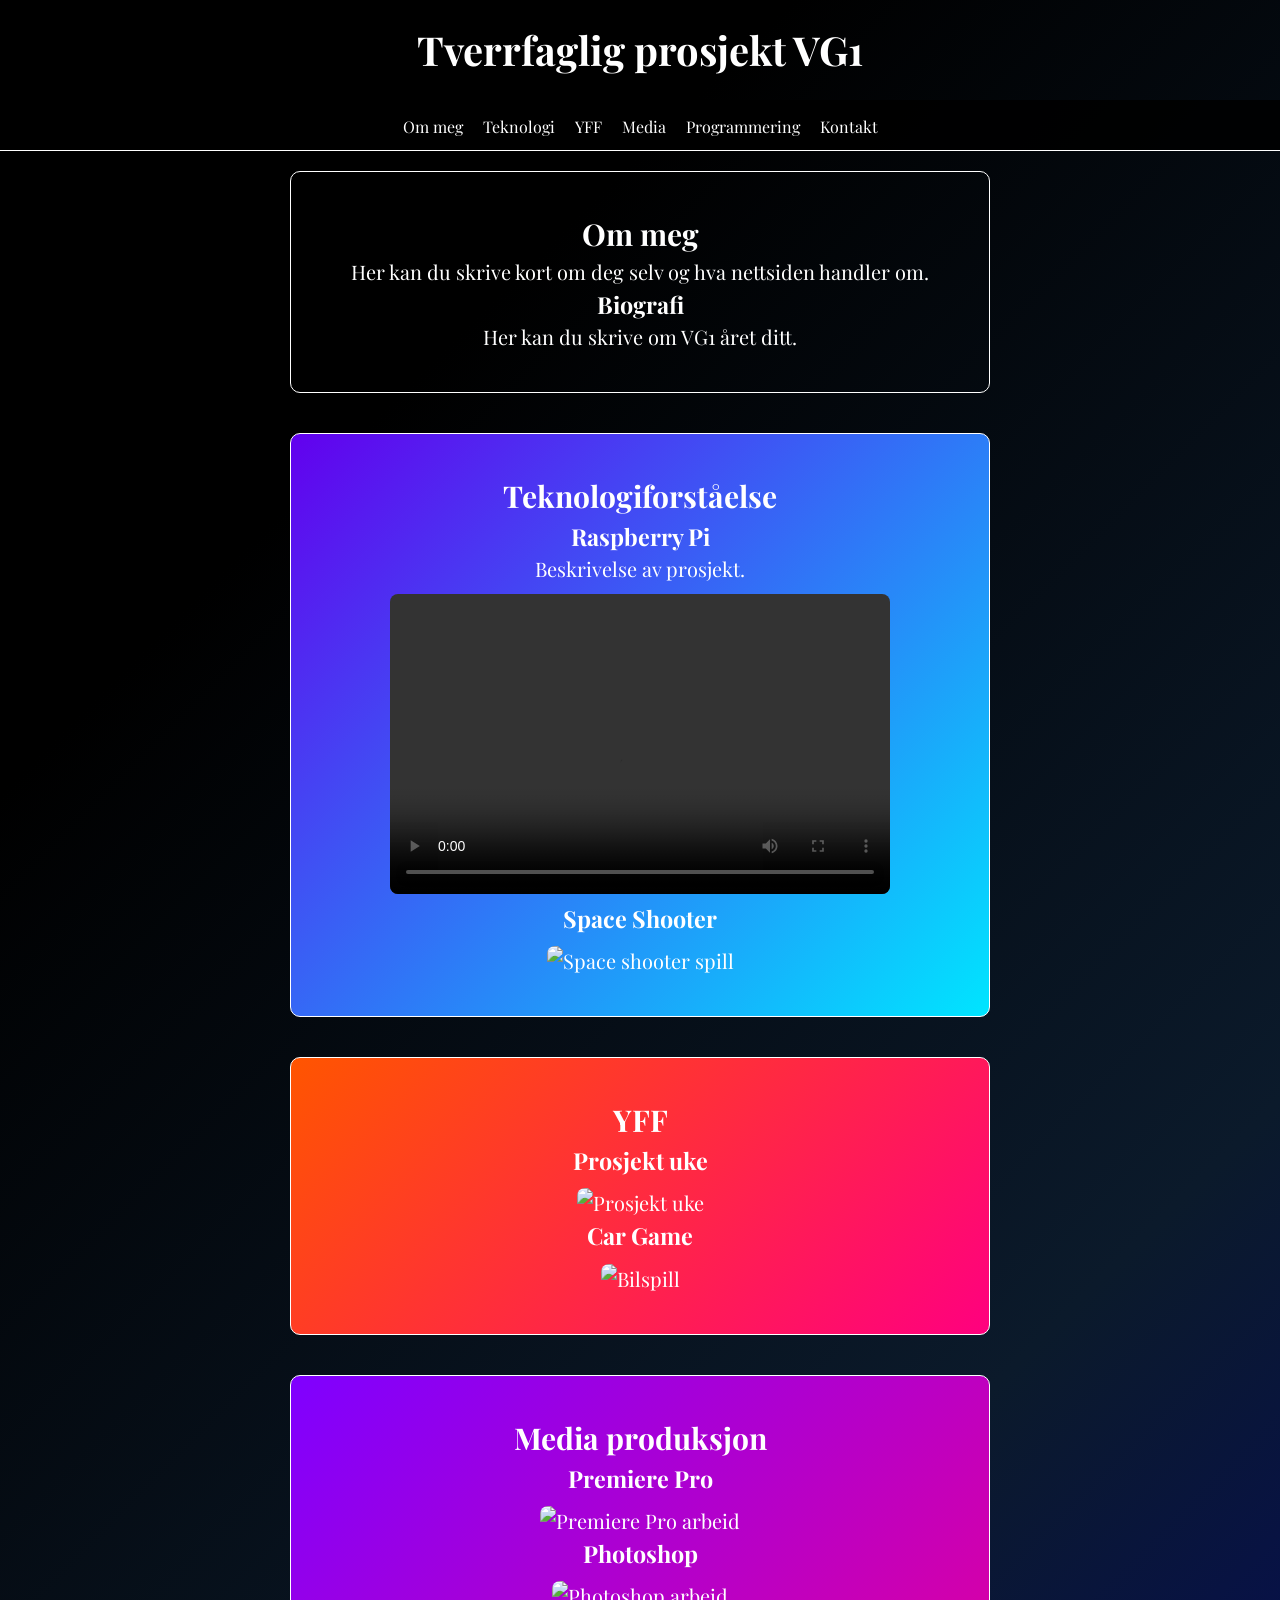
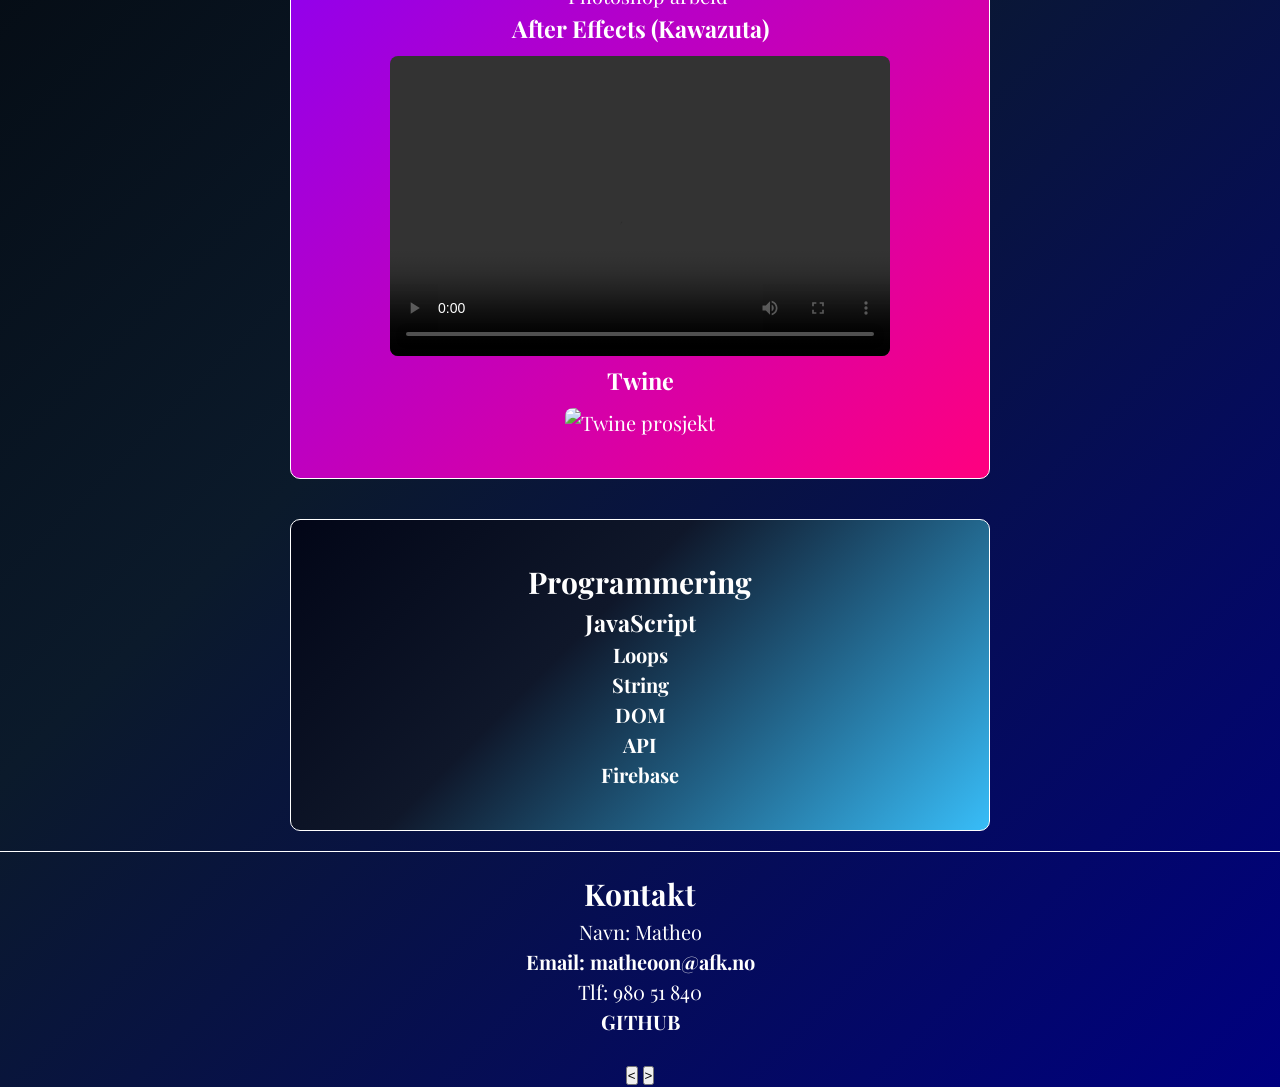
==== index.html @ d9e20f60 "update" ====
<!DOCTYPE html>
<html lang="no">

<head>
    <meta charset="UTF-8">
    <meta name="viewport" content="width=device-width, initial-scale=1.0">
    <title>Tverrfaglig prosjekt VG1</title>
    <link href="https://fonts.googleapis.com/css2?family=Playfair+Display&display=swap" rel="stylesheet">
    <link rel="stylesheet" href="style.css">
</head>

<body>

    <header>
        <h1>Tverrfaglig prosjekt VG<span class="en">1</span></h1>
    </header>

    <nav>
        <ul>
            <li><a href="./classes/om.html">Om meg</a></li>
            <li><a href="./classes/tech.html">Teknologi</a></li>
            <li><a href="./classes/yff.html">YFF</a></li>
            <li><a href="./classes/media.html">Media</a></li>
            <li><a href="./classes/program.html">Programmering</a></li>
            <li><a href="./classes/kontakt.html">Kontakt</a></li>
        </ul>
    </nav>

    <main>

        <section id="om-meg" class="section">
            <h2>Om meg</h2>
            <p>Her kan du skrive kort om deg selv og hva nettsiden handler om.</p>

            <h3>Biografi</h3>
            <p>Her kan du skrive om VG1 året ditt.</p>
        </section>

        <!-- TEKNOLOGI -->
        <section id="teknologi" class="section tech">
            <h2>Teknologiforståelse</h2>

            <h3>Raspberry Pi</h3>
            <p>Beskrivelse av prosjekt.</p>
            <video controls src="videos/blink.mp4" class="blink" loop></video>

            <h3>Space Shooter</h3>
            <img src="#" alt="Space shooter spill">
        </section>

        <!-- YFF -->
        <section id="yff" class="section yff">
            <h2>YFF</h2>

            <h3>Prosjekt uke</h3>
            <img src="#" alt="Prosjekt uke">

            <h3>Car Game</h3>
            <img src="#" alt="Bilspill">
        </section>

        <!-- MEDIA -->
        <section id="media" class="section media">
            <h2>Media produksjon</h2>

            <h3>Premiere Pro</h3>
            <img src="#" alt="Premiere Pro arbeid">

            <h3>Photoshop</h3>
            <img src="#" alt="Photoshop arbeid">

            <h3>After Effects (Kawazuta)</h3>
            <video controls src="videos/kawazuta.mp4" loop></video>

            <h3>Twine</h3>
            <img src="#" alt="Twine prosjekt">
        </section>

        <!-- PROGRAMMERING -->
        <section id="programmering" class="section program">
            <h2>Programmering</h2>

            <h3>JavaScript</h3>

            <h4>Loops</h4>
            <p></p>

            <h4>String</h4>
            <p></p>

            <h4>DOM</h4>
            <p></p>

            <h4>API</h4>
            <p></p>

            <h4>Firebase</h4>
            <p></p>
        </section>

    </main>

    <footer id="kontakt">
        <h2>Kontakt</h2>
        <p>Navn: Matheo</p>
        <a href="mailto:matheoon@afk.no" class="email">Email: matheoon@afk.no</a>
        <p>Tlf: 980 51 840</p>
        <p class="gitgud"><a href="https://github.com/Matheo0912">GitHub</a></p>
    </footer>

    <button class="left"><</button>
    <button class="right">></button>

    <script src="index.js"></script>
</body>

</html>
---- style.css ----
/* RESET */
* {
    margin: 0;
    padding: 0;
    box-sizing: border-box;
}

html, body {
  overscroll-behavior: none;
}

html {
    scroll-behavior: smooth;
}

body {
    font-family: "Playfair Display", serif;
    color: white;
    line-height: 1.5;
    background: linear-gradient(135deg, black 0%, black 20%, #0b1a2b 60%, navy 100%);
    text-align: center;
    justify-content: center;
}

.en {
    font-size: relative(0.8);
}

header {
    text-align: center;
    padding: 20px;
}


nav {
    position: sticky;
    top: 0;
    background: rgba(0, 0, 0, 0.85);
    padding: 10px;
    z-index: 1000;
    border-bottom: 1px solid white;
}

nav ul {
    display: flex;
    justify-content: center;
    list-style: none;
    gap: 20px;
}

nav a {
    color: white;
    text-decoration: none;
    font-size: 16px;
}

nav a:hover {
    color: #38bdf8;
    text-decoration: underline;
    margin-bottom: 10px;
}

.section {
    padding: 40px 20px;
    margin: 20px;
    border: 1px solid white;
    border-radius: 10px;
    max-width: 774px;
    min-width: 700px;
}

main {
    display: flex;
    flex-direction: column;
    align-items: center;
}

/* TEKNOLOGI */
.tech {
    background: linear-gradient(135deg, #6200EE 0%, #00E5FF 100%);
    text-align: center;
}

/* YFF */
.yff {
    background: linear-gradient(135deg, #FF5500 0%, #FF007F 100%);
    text-align: center;
}

/* MEDIA */
.media {
    background: linear-gradient(135deg, #7F00FF 0%, #FF007F 100%);
    text-align: center;
}

/* PROGRAMMERING */
.program {
    background: linear-gradient(135deg, #020617 0%, #0f172a 40%, #38bdf8 100%);
    text-align: center;
}

/* MEDIA ELEMENTS */
img, video {
    width: 100%;
    height: 300px;
    max-width: 500px;
    margin-top: 10px;
    border-radius: 8px;
    object-position: center; 
    object-fit: cover;
}

footer {
    padding: 20px;
    text-align: center;
    border-top: 1px solid white;
}

.email {
    color: white;
    text-decoration: none;
    font-weight: bold;
}

.email:hover {
    color: #38bdf8;
    text-decoration: underline;
}

.gitgud a {
    color: white;
    text-decoration: none;
    font-weight: bold;
    text-transform: uppercase;
}

.gitgud a:hover {
    color: #38bdf8;
    text-decoration: underline;
}

/* RESPONSIVE */
@media (min-width: 768px) {
    body {
        font-size: 18px;
    }

    h1 {
        font-size: 36px;
    }

    h2 {
        font-size: 26px;
    }
}

@media (min-width: 1024px) {
    body {
        font-size: 20px;
    }

    h1 {
        font-size: 40px;
    }

    h2 {
        font-size: 30px;
    }
}
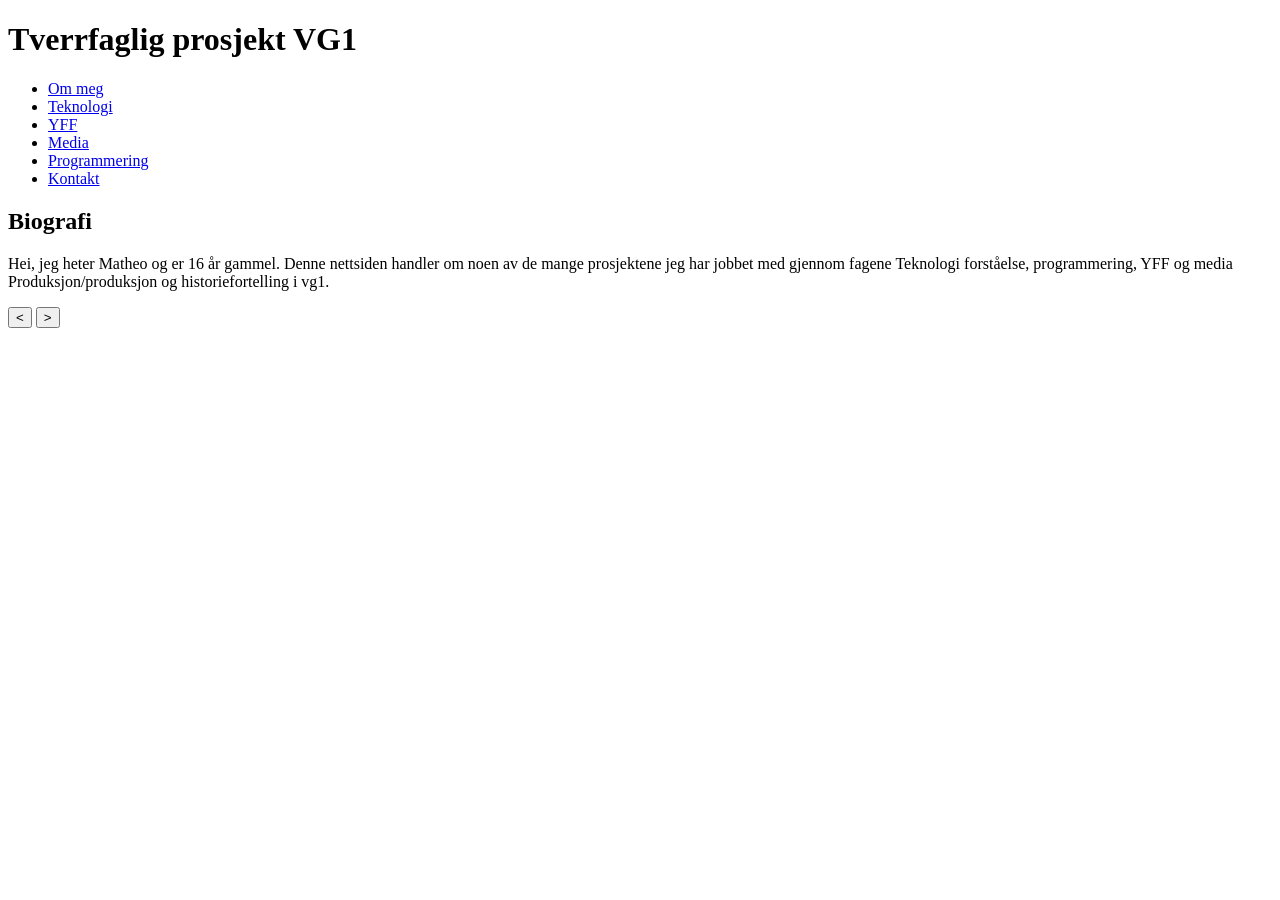
==== commit 1702a96f: "Add files via upload" ====
--- a/index.html
+++ b/index.html
@@ -1,117 +1,46 @@
-<!DOCTYPE html>
-<html lang="no">
-
-<head>
-    <meta charset="UTF-8">
-    <meta name="viewport" content="width=device-width, initial-scale=1.0">
-    <title>Tverrfaglig prosjekt VG1</title>
-    <link href="https://fonts.googleapis.com/css2?family=Playfair+Display&display=swap" rel="stylesheet">
-    <link rel="stylesheet" href="style.css">
-</head>
-
-<body>
-
-    <header>
-        <h1>Tverrfaglig prosjekt VG<span class="en">1</span></h1>
-    </header>
-
-    <nav>
-        <ul>
-            <li><a href="./classes/om.html">Om meg</a></li>
-            <li><a href="./classes/tech.html">Teknologi</a></li>
-            <li><a href="./classes/yff.html">YFF</a></li>
-            <li><a href="./classes/media.html">Media</a></li>
-            <li><a href="./classes/program.html">Programmering</a></li>
-            <li><a href="./classes/kontakt.html">Kontakt</a></li>
-        </ul>
-    </nav>
-
-    <main>
-
-        <section id="om-meg" class="section">
-            <h2>Om meg</h2>
-            <p>Her kan du skrive kort om deg selv og hva nettsiden handler om.</p>
-
-            <h3>Biografi</h3>
-            <p>Her kan du skrive om VG1 året ditt.</p>
-        </section>
-
-        <!-- TEKNOLOGI -->
-        <section id="teknologi" class="section tech">
-            <h2>Teknologiforståelse</h2>
-
-            <h3>Raspberry Pi</h3>
-            <p>Beskrivelse av prosjekt.</p>
-            <video controls src="videos/blink.mp4" class="blink" loop></video>
-
-            <h3>Space Shooter</h3>
-            <img src="#" alt="Space shooter spill">
-        </section>
-
-        <!-- YFF -->
-        <section id="yff" class="section yff">
-            <h2>YFF</h2>
-
-            <h3>Prosjekt uke</h3>
-            <img src="#" alt="Prosjekt uke">
-
-            <h3>Car Game</h3>
-            <img src="#" alt="Bilspill">
-        </section>
-
-        <!-- MEDIA -->
-        <section id="media" class="section media">
-            <h2>Media produksjon</h2>
-
-            <h3>Premiere Pro</h3>
-            <img src="#" alt="Premiere Pro arbeid">
-
-            <h3>Photoshop</h3>
-            <img src="#" alt="Photoshop arbeid">
-
-            <h3>After Effects (Kawazuta)</h3>
-            <video controls src="videos/kawazuta.mp4" loop></video>
-
-            <h3>Twine</h3>
-            <img src="#" alt="Twine prosjekt">
-        </section>
-
-        <!-- PROGRAMMERING -->
-        <section id="programmering" class="section program">
-            <h2>Programmering</h2>
-
-            <h3>JavaScript</h3>
-
-            <h4>Loops</h4>
-            <p></p>
-
-            <h4>String</h4>
-            <p></p>
-
-            <h4>DOM</h4>
-            <p></p>
-
-            <h4>API</h4>
-            <p></p>
-
-            <h4>Firebase</h4>
-            <p></p>
-        </section>
-
-    </main>
-
-    <footer id="kontakt">
-        <h2>Kontakt</h2>
-        <p>Navn: Matheo</p>
-        <a href="mailto:matheoon@afk.no" class="email">Email: matheoon@afk.no</a>
-        <p>Tlf: 980 51 840</p>
-        <p class="gitgud"><a href="https://github.com/Matheo0912">GitHub</a></p>
-    </footer>
-
-    <button class="left"><</button>
-    <button class="right">></button>
-
-    <script src="index.js"></script>
-</body>
-
+<!DOCTYPE html>
+<html lang="no">
+
+<head>
+    <meta charset="UTF-8">
+    <meta name="viewport" content="width=device-width, initial-scale=1.0">
+    <title>Tverrfaglig prosjekt VG1</title>
+    <link href="https://fonts.googleapis.com/css2?family=Playfair+Display&display=swap" rel="stylesheet">
+    <link rel="preconnect" href="https://fonts.googleapis.com">
+    <link rel="preconnect" href="https://fonts.gstatic.com" crossorigin>
+    <link href="https://fonts.googleapis.com/css2?family=Noto+Sans:ital,wght@0,100..900;1,100..900&display=swap" rel="stylesheet">
+
+    <link rel="stylesheet" href="./css/style.css">
+</head>
+
+<body>
+
+    <header>
+        <h1>Tverrfaglig prosjekt VG<span class="en">1</span></h1>
+    </header>
+
+    <nav>
+        <ul>
+            <li><a href="./classes/om.html">Om meg</a></li>
+            <li><a href="./classes/tech.html">Teknologi</a></li>
+            <li><a href="./classes/yff.html">YFF</a></li>
+            <li><a href="./classes/media.html">Media</a></li>
+            <li><a href="./classes/program.html">Programmering</a></li>
+            <li><a href="./classes/kontakt.html">Kontakt</a></li>
+        </ul>
+    </nav>
+
+    <main>
+        <section id="om-meg" class="section om">
+            <h2>Biografi</h2>
+            <p>Hei, jeg heter Matheo og er 16 år gammel. Denne nettsiden handler om noen av de mange prosjektene jeg har jobbet med gjennom fagene Teknologi forståelse, programmering, YFF og media Produksjon/produksjon og historiefortelling i vg1.</p>
+        </section>
+    </main>
+    
+    <button class="left"><</button>
+    <button class="right">></button>
+
+    <script src="./JS/index.js" defer></script>
+</body>
+
 </html>
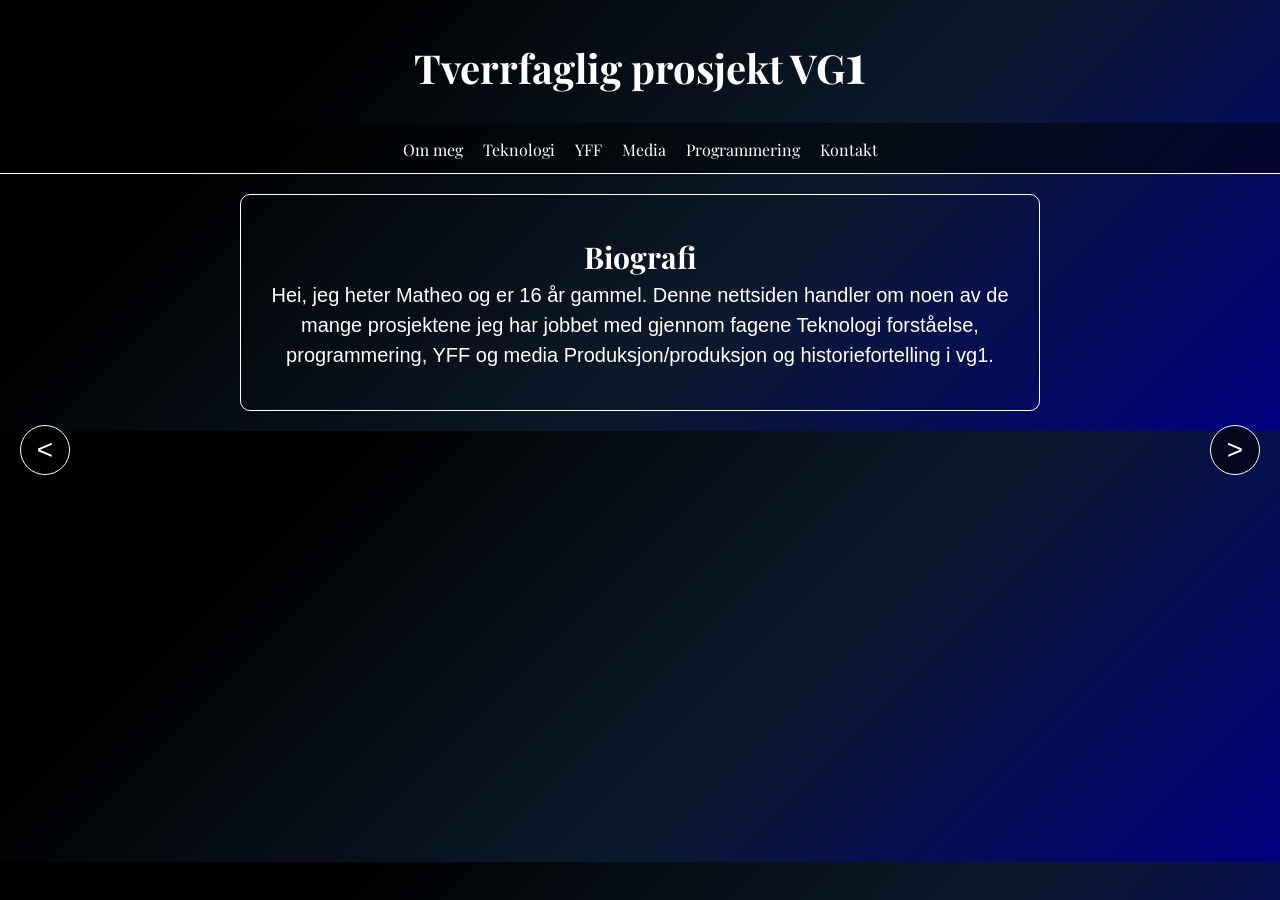
==== commit 35a72ce5: "Add files via upload" ====
--- a/index.html
+++ b/index.html
@@ -10,7 +10,7 @@
     <link rel="preconnect" href="https://fonts.gstatic.com" crossorigin>
     <link href="https://fonts.googleapis.com/css2?family=Noto+Sans:ital,wght@0,100..900;1,100..900&display=swap" rel="stylesheet">
 
-    <link rel="stylesheet" href="./css/style.css">
+    <link rel="stylesheet" href="style.css">
 </head>
 
 <body>
@@ -22,11 +22,11 @@
     <nav>
         <ul>
             <li><a href="./classes/om.html">Om meg</a></li>
-            <li><a href="./classes/tech.html">Teknologi</a></li>
-            <li><a href="./classes/yff.html">YFF</a></li>
-            <li><a href="./classes/media.html">Media</a></li>
-            <li><a href="./classes/program.html">Programmering</a></li>
-            <li><a href="./classes/kontakt.html">Kontakt</a></li>
+            <li><a href="tech.html">Teknologi</a></li>
+            <li><a href="yff.html">YFF</a></li>
+            <li><a href="media.html">Media</a></li>
+            <li><a href="program.html">Programmering</a></li>
+            <li><a href="kontakt.html">Kontakt</a></li>
         </ul>
     </nav>
 
--- a/style.css
+++ b/style.css
@@ -0,0 +1,607 @@
+/* RESET */
+* {
+    margin: 0;
+    padding: 0;
+    box-sizing: border-box;
+}
+
+html,
+body {
+    overscroll-behavior: none;
+    min-width: 508px;
+}
+
+p {
+    font-family: "Noto Sans", sans-serif;
+}
+
+html {
+    scroll-behavior: smooth;
+}
+
+body {
+    font-family: "Playfair Display", serif;
+    color: white;
+    line-height: 1.5;
+    background: linear-gradient(135deg, black 0%, black 20%, #0b1a2b 60%, navy 100%);
+    text-align: center;
+    justify-content: center;
+}
+
+.en {
+    font-size: 45px;
+}
+
+header {
+    text-align: center;
+    padding: 20px;
+}
+
+
+/* nav {
+    position: fixed;  
+    bottom: 0;        
+    left: 0;          
+    width: 100%;
+    background: rgba(0, 0, 0, 0.75); 
+    padding: 15px;
+    z-index: 1000;
+    border-top: 1px solid white; 
+} */
+
+nav {
+    position: sticky;
+    top: 0;
+    background: rgba(0, 0, 0, 0.5);
+    padding: 10px;
+    z-index: 1000;
+    /* top, bottom */
+    /* border-top: 1px solid white; */
+    border-bottom: 1px solid white;
+}
+
+nav ul {
+    display: flex;
+    justify-content: center;
+    list-style: none;
+    gap: 20px;
+}
+
+nav a {
+    color: white;
+    text-decoration: none;
+    font-size: 16px;
+}
+
+nav a:hover,
+nav a.active {
+    color: #38bdf8;
+    text-decoration: underline;
+    margin-bottom: 10px;
+    /* scale: 1.05; */
+}
+
+.section {
+    padding: 40px 20px;
+    margin: 20px;
+    border: 1px solid white;
+    border-radius: 10px;
+    /* max-width: 774px;
+    min-width: 700px; */
+}
+
+main {
+    display: flex;
+    flex-direction: column;
+    align-items: center;
+}
+
+/* Biografi */
+/* .om{
+    background: linear-gradient(135deg, #ff00dd 0%, #00ffb3 100%);
+} */
+
+/* TEKNOLOGI */
+.tech {
+    background: linear-gradient(135deg, #6200EE 0%, #00E5FF 100%);
+    text-align: center;
+}
+
+/* YFF */
+.yff {
+    background: linear-gradient(135deg, #FF5500 0%, #FF007F 100%);
+    text-align: center;
+}
+
+/* MEDIA */
+.media {
+    background: linear-gradient(135deg, #7F00FF 0%, #FF007F 100%);
+    text-align: center;
+}
+
+.twine {
+    display: block;
+    margin-left: 0;
+    margin-right: auto;
+    max-width: 100%;
+    height: auto;
+}
+
+/* PROGRAMMERING */
+.program {
+    background: linear-gradient(135deg, #020d17 0%, #0ea5e9 100%);
+}
+
+.whiteline {
+    border: 1px solid white;
+    border-radius: 10px;
+    padding: 20px;
+    margin: 20px;
+}
+
+/* Colorbox */
+/* COLORBOX CONTAINER */
+.colorbox {
+    display: flex;
+    justify-content: center;
+    gap: 20px;
+    margin: 20px 0;
+}
+
+/* EACH BOX */
+#box1,
+#box2 {
+    width: 150px;
+    height: 150px;
+    border-radius: 12px;
+    border: 2px solid white;
+    display: flex;
+    align-items: center;
+    justify-content: center;
+
+    background: rgba(255, 255, 255, 0.05);
+    transition: all 0.3s ease;
+}
+
+/* HOVER EFFECT */
+#box1:hover,
+#box2:hover {
+    transform: scale(1.05);
+    box-shadow: 0 0 15px rgba(56, 189, 248, 0.6);
+}
+
+/* COLOR TEXT INSIDE BOX */
+#color1,
+#color2 {
+    font-size: 14px;
+    font-family: "Noto Sans", sans-serif;
+    background: rgba(0, 0, 0, 0.5);
+    padding: 4px 8px;
+    border-radius: 6px;
+}
+
+/* BUTTON GROUP */
+.dsd {
+    margin: 15px 0;
+}
+
+/* BUTTON STYLE */
+.dsd input {
+    padding: 10px 16px;
+    margin: 5px;
+    border-radius: 8px;
+    border: 1px solid white;
+    background: rgba(0, 0, 0, 0.6);
+    color: white;
+    cursor: pointer;
+    transition: all 0.25s ease;
+}
+
+/* BUTTON HOVER */
+.dsd input:hover {
+    background: #38bdf8;
+    color: black;
+    box-shadow: 0 0 10px #38bdf8;
+    scale: 1.05;
+}
+
+/* TEXT INPUT */
+.tex input {
+    padding: 10px;
+    border-radius: 8px;
+    border: 1px solid white;
+    background: rgba(0, 0, 0, 0.6);
+    color: white;
+    outline: none;
+    transition: all 0.25s ease;
+    text-align: center;
+}
+
+/* INPUT FOCUS */
+.tex input:focus {
+    border-color: #38bdf8;
+    box-shadow: 0 0 8px #38bdf8;
+}
+
+/* Math.random */
+/* MATH SECTION INPUT */
+#mathinput {
+    margin-top: 10px;
+    padding: 10px;
+    border-radius: 8px;
+    border: 1px solid white;
+    background: rgba(0, 0, 0, 0.6);
+    color: white;
+    text-align: center;
+    outline: none;
+    transition: all 0.25s ease;
+}
+
+/* INPUT FOCUS */
+#mathinput:focus {
+    border-color: #38bdf8;
+    box-shadow: 0 0 8px #38bdf8;
+}
+
+/* BUTTON */
+#mathbutton {
+    margin-top: 10px;
+    padding: 10px 18px;
+    border-radius: 8px;
+    border: 1px solid white;
+    background: rgba(0, 0, 0, 0.6);
+    color: white;
+    cursor: pointer;
+    transition: all 0.25s ease;
+}
+
+/* BUTTON HOVER */
+#mathbutton:hover {
+    background: #38bdf8;
+    color: black;
+    box-shadow: 0 0 10px #38bdf8;
+    scale: 1.05;
+}
+
+/* RESULT TEXT */
+#mathresult {
+    margin-top: 10px;
+    font-size: 18px;
+    font-family: "Noto Sans", sans-serif;
+}
+
+#ease {
+    margin-top: 10px;
+    padding: 10px 18px;
+    border-radius: 8px;
+    border: 1px solid white;
+    background: rgba(0, 0, 0, 0.6);
+    color: white;
+    cursor: pointer;
+    transition: all 0.25s ease;
+    margin-left: 15px;
+}
+
+#ease:hover {
+    background: rgb(20, 218, 20);
+    color: white;
+    box-shadow: 0 0 10px rgb(20, 218, 20);
+    transform: scale(1.05);
+}
+
+#mid {
+    margin-top: 10px;
+    padding: 10px 18px;
+    border-radius: 8px;
+    border: 1px solid white;
+    background: rgba(0, 0, 0, 0.6);
+    color: white;
+    cursor: pointer;
+    transition: all 0.25s ease;
+}
+
+#mid:hover {
+    background: rgb(218, 215, 20);
+    color: white;
+    box-shadow: 0 0 10px rgb(218, 215, 20);
+    transform: scale(1.05);
+}
+
+#hard {
+    margin-top: 10px;
+    padding: 10px 18px;
+    border-radius: 8px;
+    border: 1px solid white;
+    background: rgba(0, 0, 0, 0.6);
+    color: white;
+    cursor: pointer;
+    transition: all 0.25s ease;
+}
+
+#hard:hover {
+    background: rgb(225, 11, 11);
+    color: white;
+    box-shadow: 0 0 10px rgb(225, 11, 11);
+    transform: scale(1.05);
+}
+
+/* MOVIE SEARCH CONTAINER */
+.search-container {
+    margin: 15px 0;
+}
+
+/* SEARCH INPUT */
+#searchInput {
+    padding: 10px;
+    border-radius: 8px;
+    border: 1px solid white;
+    background: rgba(0, 0, 0, 0.6);
+    color: white;
+    text-align: center;
+    outline: none;
+    transition: 0.25s;
+    width: 70%;
+    max-width: 300px;
+}
+
+#searchInput:focus {
+    border-color: #38bdf8;
+    box-shadow: 0 0 8px #38bdf8;
+}
+
+/* SEARCH BUTTON */
+#searchBtn {
+    margin-top: 10px;
+    padding: 10px 18px;
+    border-radius: 8px;
+    border: 1px solid white;
+    background: rgba(0, 0, 0, 0.6);
+    color: white;
+    cursor: pointer;
+    transition: all 0.25s ease;
+}
+
+#searchBtn:hover {
+    background: #38bdf8;
+    color: black;
+    box-shadow: 0 0 10px #38bdf8;
+    transform: scale(1.05);
+}
+
+/* MOVIE RESULTS BOX */
+#movieResult {
+    margin-top: 15px;
+    padding: 15px;
+    border-radius: 10px;
+    border: 1px solid white;
+    background: rgba(0, 0, 0, 0.3);
+}
+
+/* RESULT TEXT */
+#movieResult h2 {
+    margin-bottom: 10px;
+}
+
+#movieResult p {
+    margin: 5px 0;
+}
+
+/* MEDIA ELEMENTS */
+img,
+video {
+    width: 100%;
+    height: auto; /*500px bruk på #id på for store elementer*/
+    max-height: 500px;
+    /* min-height: 300px; */
+    max-width: 100%;
+    margin-top: 10px;
+    border-radius: 8px;
+    border: 1px solid white;
+    object-position: center;
+    object-fit: cover;
+}
+
+/* .full {
+    width: 100%;
+    height: 400px;
+    max-width: 100%;
+    margin-top: 10px;
+    border-radius: 8px;
+    border: 1px solid white;
+    object-position: center;
+    object-fit: contain;
+} */
+
+footer {
+    padding: 20px;
+    text-align: center;
+    border-top: 1px solid white;
+}
+
+.email {
+    color: white;
+    text-decoration: none;
+    font-weight: bold;
+}
+
+.email:hover {
+    color: #38bdf8;
+    text-decoration: underline;
+}
+
+.gitgud a {
+    color: white;
+    text-decoration: none;
+    font-weight: bold;
+    text-transform: uppercase;
+}
+
+.gitgud a:hover {
+    color: #38bdf8;
+    text-decoration: underline;
+}
+
+.visited {
+    color: #38bdf8;
+    text-decoration: underline;
+}
+
+.left,
+.right {
+    position: fixed;
+    top: 50%;
+    transform: translateY(-50%);
+
+    background: rgba(0, 0, 0, 0.6);
+    color: white;
+    border: 1px solid white;
+
+    font-size: 28px;
+    width: 50px;
+    height: 50px;
+
+    display: flex;
+    align-items: center;
+    justify-content: center;
+
+    border-radius: 50%;
+    cursor: pointer;
+
+    transition: all 0.25s ease;
+    z-index: 999;
+}
+
+/* Positioning */
+.left {
+    left: 20px;
+}
+
+.right {
+    right: 20px;
+}
+
+.left:hover,
+.right:hover {
+    background: #38bdf8;
+    color: black;
+    transform: translateY(-50%) scale(1.1);
+    box-shadow: 0 0 15px #38bdf8;
+    /* border-color: ; */
+}
+
+.left:active,
+.right:active {
+    transform: translateY(-50%) scale(0.95);
+}
+
+/* RESPONSIVE */
+
+/* PHONE */
+@media (max-width: 600px) {
+    body {
+        font-size: 14px;
+    }
+
+    h1 {
+        font-size: 28px;
+    }
+
+    h2 {
+        font-size: 20px;
+    }
+
+    .en {
+        font-size: 35px;
+    }
+
+    .left,
+    .right {
+        display: none;
+    }
+
+    .section {
+        width: 90%;
+        max-width: 774px;
+        margin: 20px auto;
+        transition: all 0.25s ease;
+    }
+}
+
+/* TABLET  */
+@media (min-width: 601px) {
+    body {
+        font-size: 18px;
+    }
+
+    h1 {
+        font-size: 36px;
+    }
+
+    h2 {
+        font-size: 26px;
+    }
+
+    .en {
+        font-size: 45px;
+    }
+
+    .section {
+        width: 90%;
+        max-width: 700px;
+        margin: 20px auto;
+        transition: all 0.25s ease;
+    }
+}
+
+/* PC */
+@media (min-width: 1024px) {
+    body {
+        font-size: 20px;
+        transition: all 0.25s ease;
+    }
+
+    h1 {
+        font-size: 40px;
+    }
+
+    h2 {
+        font-size: 30px;
+    }
+
+    .en {
+        font-size: 55px;
+    }
+
+    .section {
+        width: 90%;
+        max-width: 800px;
+        margin: 20px auto;
+        transition: all 0.25s ease;
+    }
+}
+
+/* LARGE SCREENS / TV */
+@media (min-width: 1440px) {
+    body {
+        font-size: 22px;
+    }
+
+    h1 {
+        font-size: 48px;
+    }
+
+    h2 {
+        font-size: 34px;
+    }
+
+    .section {
+        width: 90%;
+        max-width: 900px;
+        margin: 20px auto;
+        transition: all 0.5s ease;
+    }
+
+    nav a {
+        font-size: 20px;
+    }
+}
